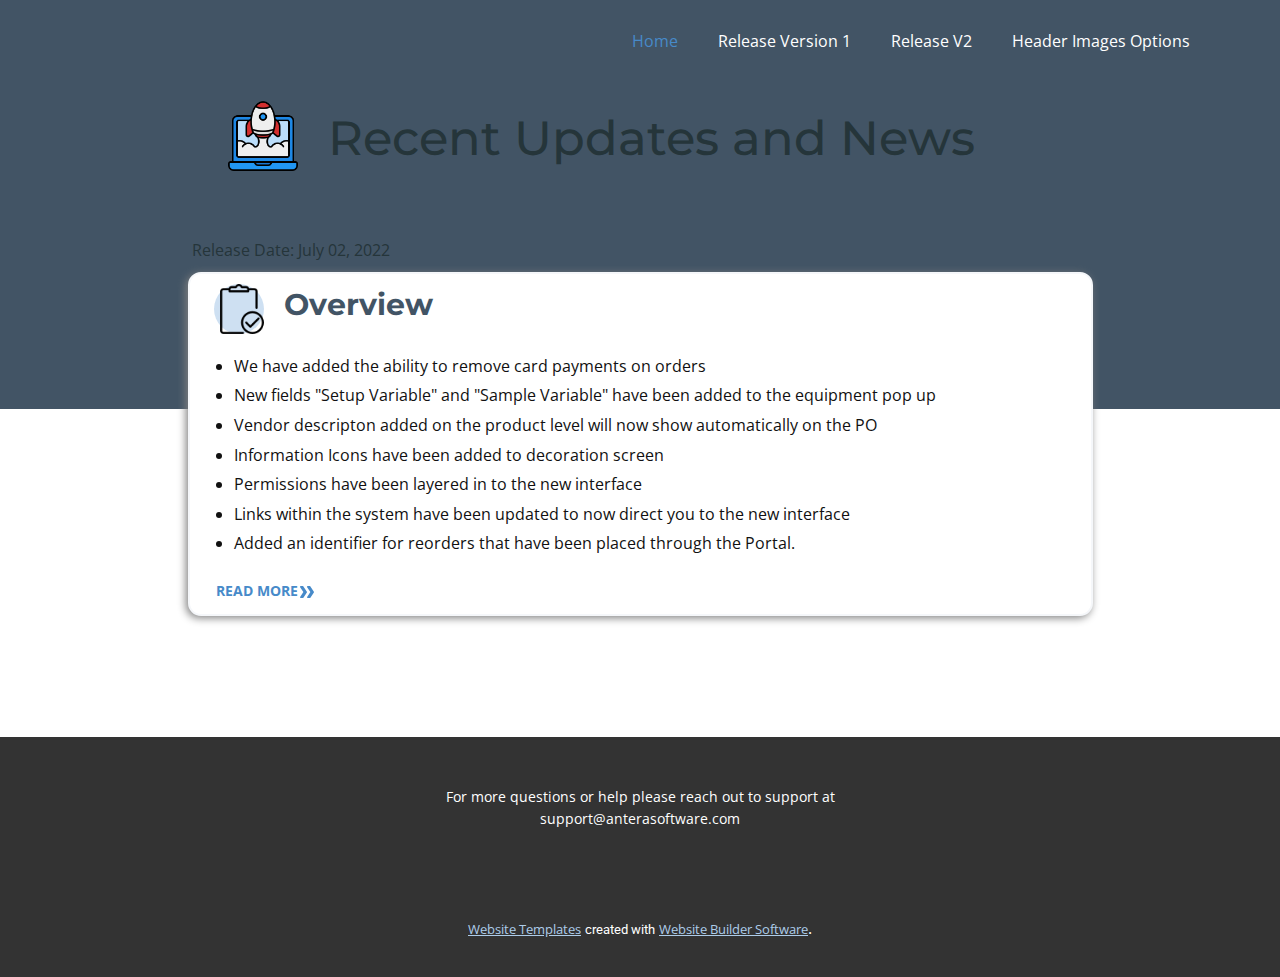
==== Note-Version-3/index.html @ ae720f98 "Add files via upload" ====
<!DOCTYPE html>
<html style="font-size: 16px;" lang="en"><head>
    <meta name="viewport" content="width=device-width, initial-scale=1.0">
    <meta charset="utf-8">
    <meta name="keywords" content="Release Notes, software, Antera, Advance">
    <meta name="description" content="We are always working on updating and creating the best user experience for you. Here is where you would find out the latest and greatest. ">
    <title>Home</title>
    <link rel="stylesheet" href="../nicepage.css" media="screen">
<link rel="stylesheet" href="Home.css" media="screen">
    <script class="u-script" type="text/javascript" src="../jquery.js" "="" defer=""></script>
    <script class="u-script" type="text/javascript" src="../nicepage.js" "="" defer=""></script>
    <meta name="generator" content="Nicepage 4.15.11, nicepage.com">
    <link id="u-theme-google-font" rel="stylesheet" href="https://fonts.googleapis.com/css?family=Montserrat:100,100i,200,200i,300,300i,400,400i,500,500i,600,600i,700,700i,800,800i,900,900i|Open+Sans:300,300i,400,400i,500,500i,600,600i,700,700i,800,800i">
    <link id="u-page-google-font" rel="stylesheet" href="https://fonts.googleapis.com/css?family=Roboto:100,100i,300,300i,400,400i,500,500i,700,700i,900,900i">
    
    
    
    <script type="application/ld+json">{
		"@context": "http://schema.org",
		"@type": "Organization",
		"name": "Site1"
}</script>
    <meta name="theme-color" content="#478ac9">
    <meta property="og:title" content="Home">
    <meta property="og:description" content="We are always working on updating and creating the best user experience for you. Here is where you would find out the latest and greatest. ">
    <meta property="og:type" content="website">
  </head>
  <body data-home-page="Home.html" data-home-page-title="Home" class="u-body u-xl-mode" data-lang="en"><header class="u-clearfix u-header u-palette-1-dark-2 u-sticky u-sticky-fbdc u-header" id="sec-07a3"><div class="u-clearfix u-sheet u-sheet-1">
        <nav class="u-menu u-menu-one-level u-offcanvas u-menu-1">
          <div class="menu-collapse" style="font-size: 1rem; letter-spacing: 0px;">
            <a class="u-button-style u-custom-left-right-menu-spacing u-custom-padding-bottom u-custom-top-bottom-menu-spacing u-nav-link u-text-active-palette-1-base u-text-hover-palette-2-base" href="#">
              <svg class="u-svg-link" viewBox="0 0 24 24"><use xmlns:xlink="http://www.w3.org/1999/xlink" xlink:href="#menu-hamburger"></use></svg>
              <svg class="u-svg-content" version="1.1" id="menu-hamburger" viewBox="0 0 16 16" x="0px" y="0px" xmlns:xlink="http://www.w3.org/1999/xlink" xmlns="http://www.w3.org/2000/svg"><g><rect y="1" width="16" height="2"></rect><rect y="7" width="16" height="2"></rect><rect y="13" width="16" height="2"></rect>
</g></svg>
            </a>
          </div>
          <div class="u-custom-menu u-nav-container">
            <ul class="u-nav u-unstyled u-nav-1"><li class="u-nav-item"><a class="u-button-style u-nav-link u-text-active-palette-1-base u-text-hover-palette-2-base" href="Home.html" style="padding: 10px 20px;">Home</a>
</li><li class="u-nav-item"><a class="u-button-style u-nav-link u-text-active-palette-1-base u-text-hover-palette-2-base" href="../Note-Version-1/Page-1.html" style="padding: 10px 20px;">Release Version 1</a>
</li><li class="u-nav-item"><a class="u-button-style u-nav-link u-text-active-palette-1-base u-text-hover-palette-2-base" href="../Release-Notes/Releases.html" style="padding: 10px 20px;">Release V2</a>
</li><li class="u-nav-item"><a class="u-button-style u-nav-link u-text-active-palette-1-base u-text-hover-palette-2-base" href="../Note-Version-2/Page-2.html" style="padding: 10px 20px;">Header Images Options</a>
</li></ul>
          </div>
          <div class="u-custom-menu u-nav-container-collapse">
            <div class="u-black u-container-style u-inner-container-layout u-opacity u-opacity-95 u-sidenav">
              <div class="u-inner-container-layout u-sidenav-overflow">
                <div class="u-menu-close"></div>
                <ul class="u-align-center u-nav u-popupmenu-items u-unstyled u-nav-2"><li class="u-nav-item"><a class="u-button-style u-nav-link" href="Home.html">Home</a>
</li><li class="u-nav-item"><a class="u-button-style u-nav-link" href="../Note-Version-1/Page-1.html">Release Version 1</a>
</li><li class="u-nav-item"><a class="u-button-style u-nav-link" href="../Release-Notes/Releases.html">Release V2</a>
</li><li class="u-nav-item"><a class="u-button-style u-nav-link" href="../Note-Version-2/Page-2.html">Header Images Options</a>
</li></ul>
              </div>
            </div>
            <div class="u-black u-menu-overlay u-opacity u-opacity-70"></div>
          </div>
        </nav>
      </div></header>
    <section class="u-clearfix u-palette-1-dark-2 u-section-1" id="sec-d0b2">
      <div class="u-clearfix u-sheet u-sheet-1">
        <p class="u-align-center u-custom-font u-heading-font u-text u-text-custom-color-3 u-text-1">
          <span style="font-size: 3rem;">Recent Updates and News</span>
        </p><span class="u-align-left u-file-icon u-icon u-icon-1"><img src="../images/7261789.png" alt=""></span>
      </div>
    </section>
    <section class="u-align-center u-clearfix u-white u-section-2" id="carousel_3506">
      <div class="u-expanded-width u-palette-1-dark-2 u-shape u-shape-rectangle u-shape-1"></div>
      <div class="u-border-2 u-border-palette-5-light-3 u-radius-13 u-shape u-shape-round u-white u-shape-2"></div>
      <h3 class="u-text u-text-palette-1-dark-2 u-text-1">Overview</h3>
      <ul class="u-align-left u-spacing-4 u-text u-text-2">
        <li>We have added the ability to remove card payments on orders</li>
        <li>New fields "Setup Variable" and "Sample Variable" have been added to the equipment pop up</li>
        <li>Vendor descripton added on the product level will now show automatically on the PO</li>
        <li>Information Icons have been added to decoration screen</li>
        <li>Permissions have been layered in to the new interface</li>
        <li>Links within the system have been updated to now direct you to the new interface</li>
        <li>Added an identifier for reorders that have been placed through the Portal.</li>
      </ul>
      <div class="u-opacity u-opacity-60 u-palette-1-light-2 u-shape u-shape-circle u-shape-3"></div><span class="u-file-icon u-icon u-icon-1"><img src="../images/622203.png" alt=""></span>
      <a href="../Release-Notes/Releases.html#sec-7dad" data-page-id="900025928" class="u-btn u-button-style u-none u-text-hover-palette-1-dark-3 u-text-palette-1-base u-btn-1">Read More<span class="u-icon u-text-palette-1-base u-icon-2"><svg class="u-svg-content" viewBox="0 -32 426.66667 426" style="width: 1em; height: 1em;"><path d="m213.332031 181.667969c0 4.265625-1.277343 8.53125-3.625 11.730469l-106.667969 160c-3.839843 5.761718-10.238281 9.601562-17.707031 9.601562h-64c-11.730469 0-21.332031-9.601562-21.332031-21.332031 0-4.269531 1.28125-8.535157 3.625-11.734375l98.773438-148.265625-98.773438-148.269531c-2.34375-3.199219-3.625-7.464844-3.625-11.730469 0-11.734375 9.601562-21.335938 21.332031-21.335938h64c7.46875 0 13.867188 3.839844 17.707031 9.601563l106.667969 160c2.347657 3.199218 3.625 7.464844 3.625 11.734375zm0 0"></path><path d="m426.667969 181.667969c0 4.265625-1.28125 8.53125-3.628907 11.730469l-106.664062 160c-3.839844 5.761718-10.242188 9.601562-17.707031 9.601562h-64c-11.734375 0-21.335938-9.601562-21.335938-21.332031 0-4.269531 1.28125-8.535157 3.628907-11.734375l98.773437-148.265625-98.773437-148.269531c-2.347657-3.199219-3.628907-7.464844-3.628907-11.730469 0-11.734375 9.601563-21.335938 21.335938-21.335938h64c7.464843 0 13.867187 3.839844 17.707031 9.601563l106.664062 160c2.347657 3.199218 3.628907 7.464844 3.628907 11.734375zm0 0"></path></svg><img></span>
      </a>
      <p class="u-small-text u-text u-text-custom-color-3 u-text-variant u-text-3">Release Date: July 02, 2022</p>
    </section>
    
    
    <footer class="u-align-center u-clearfix u-footer u-grey-80 u-footer" id="sec-c0f1"><div class="u-clearfix u-sheet u-sheet-1">
        <p class="u-small-text u-text u-text-variant u-text-1">For more questions or help please reach out to support at support@anterasoftware.com</p>
      </div></footer>
    <section class="u-backlink u-clearfix u-grey-80">
      <a class="u-link" href="https://nicepage.com/website-templates" target="_blank">
        <span>Website Templates</span>
      </a>
      <p class="u-text">
        <span>created with</span>
      </p>
      <a class="u-link" href="" target="_blank">
        <span>Website Builder Software</span>
      </a>. 
    </section>
  
</body></html>
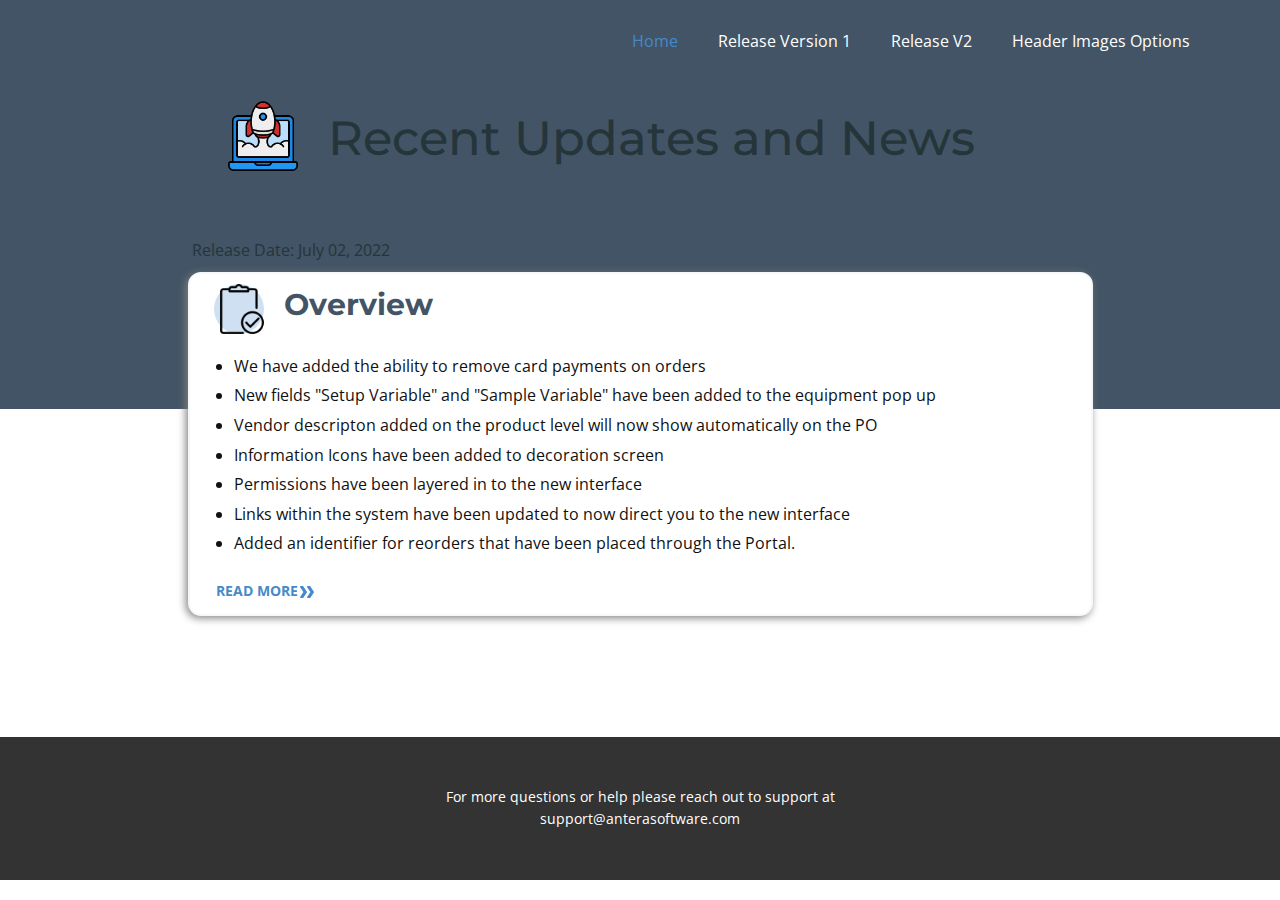
==== commit 51a2481e: "Update index.html" ====
--- a/Note-Version-3/index.html
+++ b/Note-Version-3/index.html
@@ -86,16 +86,6 @@
     <footer class="u-align-center u-clearfix u-footer u-grey-80 u-footer" id="sec-c0f1"><div class="u-clearfix u-sheet u-sheet-1">
         <p class="u-small-text u-text u-text-variant u-text-1">For more questions or help please reach out to support at support@anterasoftware.com</p>
       </div></footer>
-    <section class="u-backlink u-clearfix u-grey-80">
-      <a class="u-link" href="https://nicepage.com/website-templates" target="_blank">
-        <span>Website Templates</span>
-      </a>
-      <p class="u-text">
-        <span>created with</span>
-      </p>
-      <a class="u-link" href="" target="_blank">
-        <span>Website Builder Software</span>
-      </a>. 
-    </section>
+   
   
-</body></html>+</body></html>
